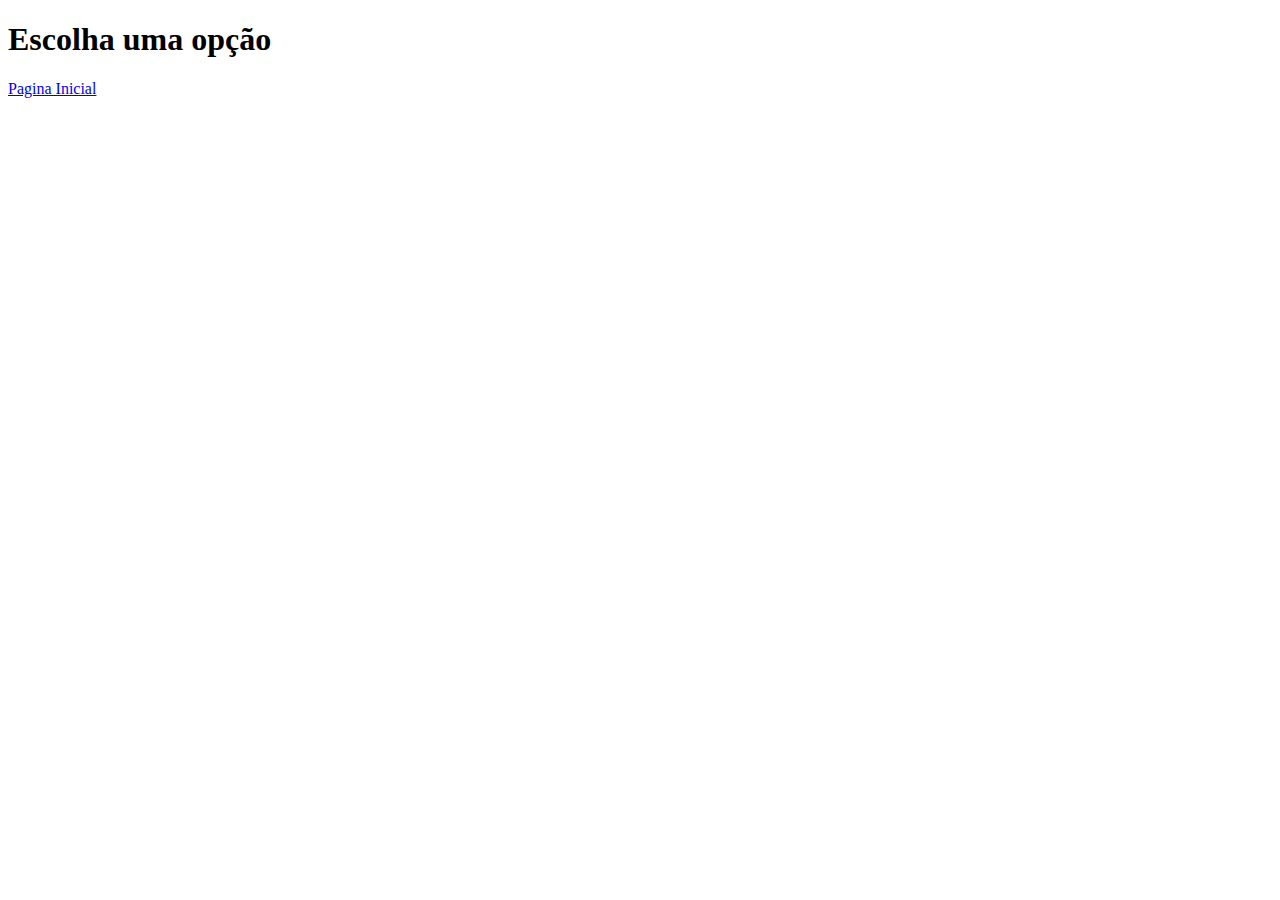
==== index.html @ 56fd6668 "Css pronto, html falta definir" ====
<!DOCTYPE html>
<html lang="pt-br">
<head>
    <meta charset="UTF-8">
    <meta name="viewport" content="width=device-width, initial-scale=1.0">
    <title>inicial</title>
    <link rel="stylesheet" href="./styles/index.css">
</head>
<body>
    <div class ="container">
        <h1>Escolha uma opção</h1>
       <a href="1-html-basico.html">Pagina Inicial</a>
    </div>
    
</body>
</html>
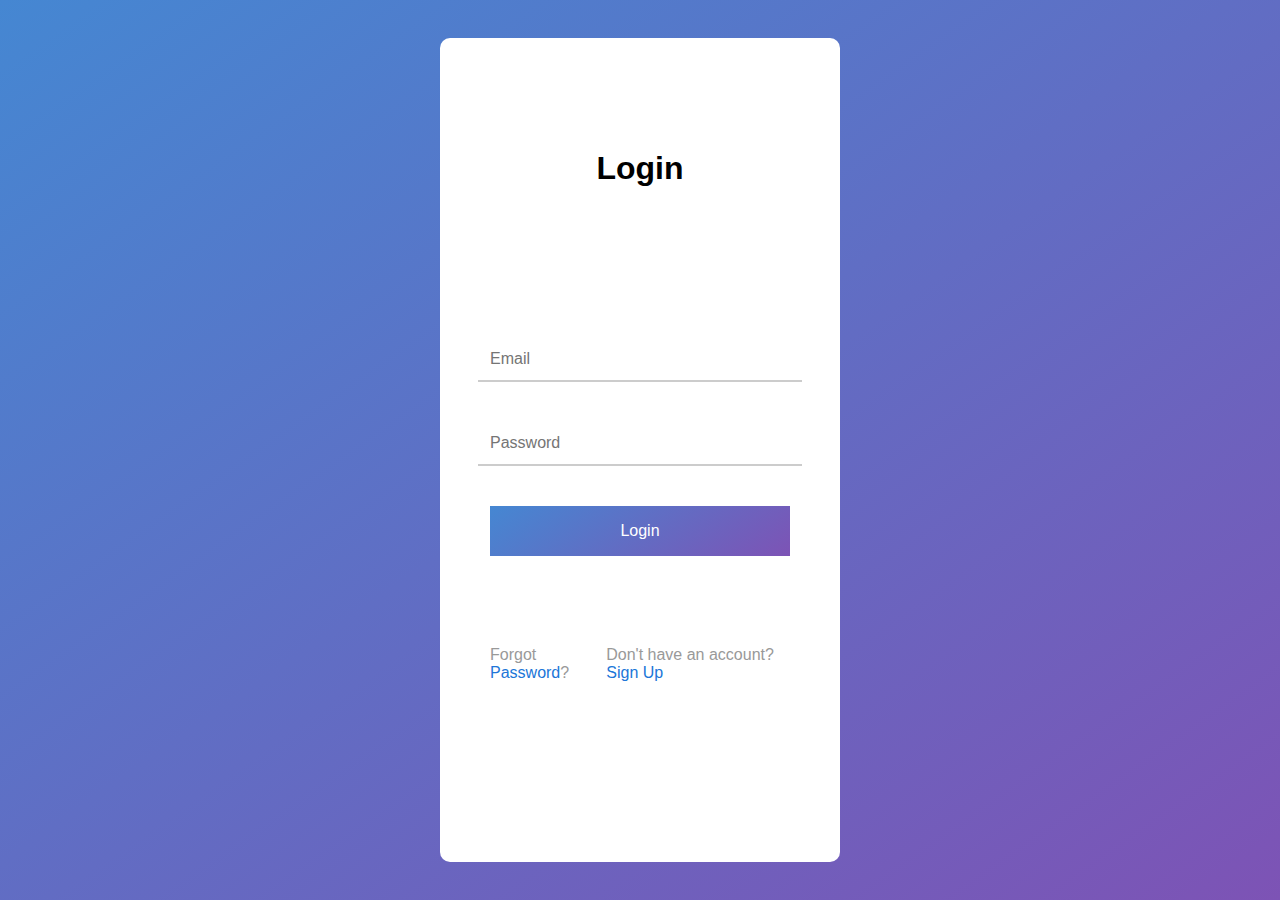
==== commit 614aa577: "renomeado index" ====
--- a/index.html
+++ b/index.html
@@ -1,16 +1,27 @@
+
 <!DOCTYPE html>
-<html lang="pt-br">
+<html lang="pt-BR">
 <head>
-    <meta charset="UTF-8">
-    <meta name="viewport" content="width=device-width, initial-scale=1.0">
-    <title>inicial</title>
-    <link rel="stylesheet" href="./styles/index.css">
+<meta charset="UTF-8">
+<meta name="viewport" content="width=device-width, initial-scale=1.0">
+<title>Login</title>
+<link rel="stylesheet" href="./styles/1-index.css">
 </head>
 <body>
-    <div class ="container">
-        <h1>Escolha uma opção</h1>
-       <a href="1-html-basico.html">Pagina Inicial</a>
-    </div>
-    
+  <div>
+    <main>
+<h1>Login</h1>
+<form action="">
+  <input type="text" name="email" id="email" placeholder="Email">
+  <input type="password" name="senha" id="senha" placeholder="Password">
+  <button type="submit"> Login</button>
+  <div class="flex">
+    <span>Forgot <a href= "#"> Password</a>?</span>
+    <span>Don't have an account?<a href="#">Sign Up</a></span>
+  </div>
+</form>
+    </main>
+  </div>
 </body>
-</html>+
+ <html> --- a/styles/1-index.css
+++ b/styles/1-index.css
@@ -0,0 +1,61 @@
+body {
+
+    margin: 0 auto;
+    height: 100vh;
+    background: linear-gradient(145deg, #4587d2, #7d53b5);
+    font-family: 'Lucida Sans', 'Lucida Sans Regular', 'Lucida Grande', 'Lucida Sans Unicode', Geneva, Verdana, sans-serif;
+    display: flex;
+    justify-content: center; /*centraliza horizontalmente*/
+    align-items: center; /* centraliza verticalmente*/
+}
+main, form {
+  background-color: #fff;
+  width: 300px;
+  padding: 90px 50px;
+  display: flex; /*tornar tag flexvivel*/
+  align-items: center;
+  flex-direction: column;
+  gap: 40px;
+  border-radius: 10px;
+  box-shadow: 0 4px, 6px rgba(0, 0, 0, 0,1);
+
+}
+main {
+    padding: 90px 50px;
+}
+.flex {
+    display: flex;
+    align-items: center;
+    flex-direction: center;
+    gap : 10px;
+}
+input {
+    width: 100%;
+    padding: 12px;
+    border: none;
+    border-bottom: 2px solid #ccc;
+    font-size: 16px;
+    outline: none;
+
+}
+input.focus{
+    border-bottom-color: #7d53b5 ;
+}
+button {
+    width:100%;
+    background: linear-gradient(145deg, #4587d2, #7d53b5);
+    border: none;
+    color: #fff;
+    height: 50px;
+    font-size: 16px;
+    margin-bottom: 50px;
+}
+div span{
+    color:#999;
+    
+}
+span a{
+
+    color:#2076d8;
+    text-decoration: none;
+}
